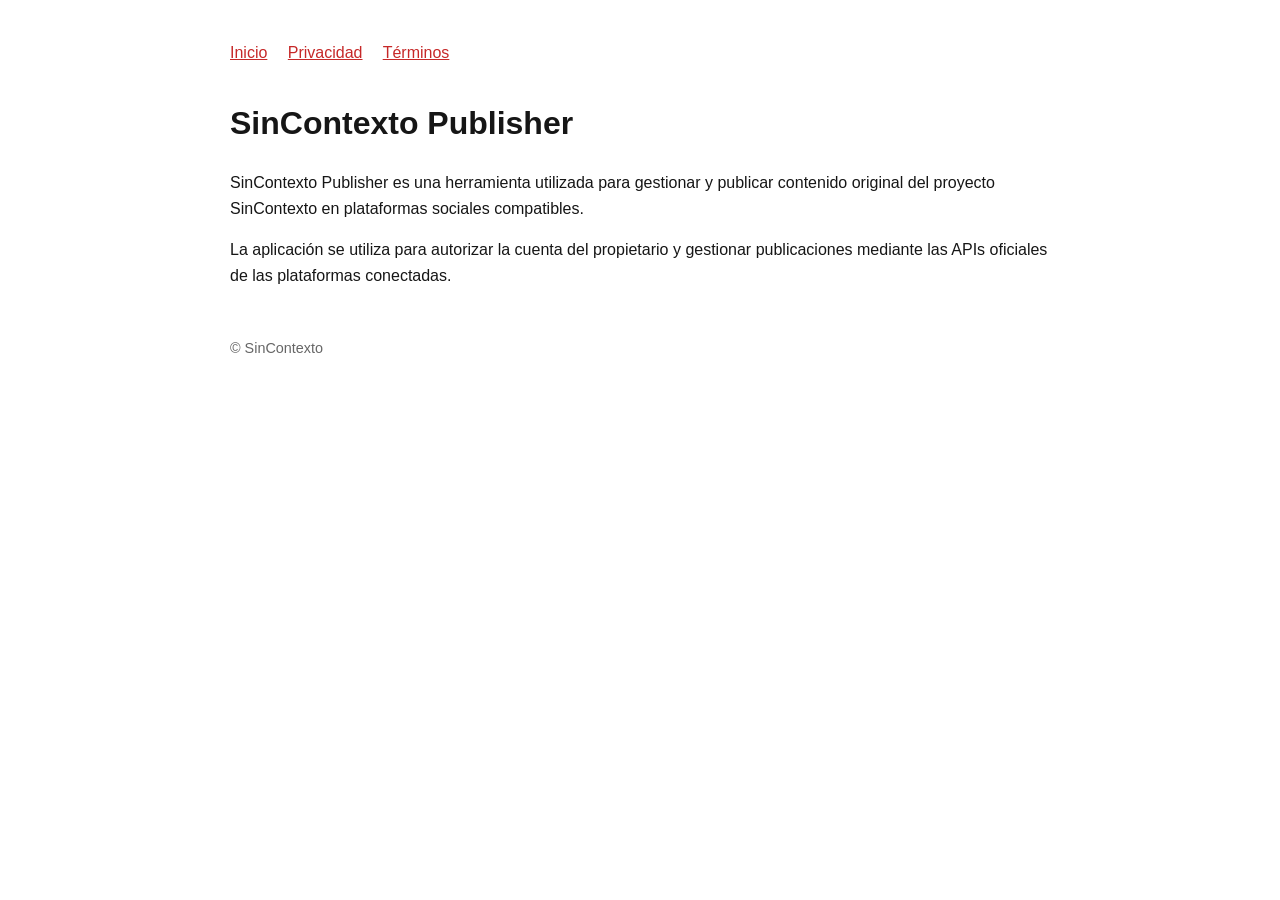
==== index.html @ ca8b391a "Add files via upload" ====
<!doctype html>
<html lang="es">
<head>
<meta charset="utf-8">
<meta name="viewport" content="width=device-width,initial-scale=1">
<title>SinContexto Publisher</title>
<link rel="stylesheet" href="style.css">
</head>
<body>
<nav>
<a href="index.html">Inicio</a>
<a href="privacy.html">Privacidad</a>
<a href="terms.html">Términos</a>
</nav>
<h1>SinContexto Publisher</h1>
<p>SinContexto Publisher es una herramienta utilizada para gestionar y publicar contenido original del proyecto SinContexto en plataformas sociales compatibles.</p>
<p>La aplicación se utiliza para autorizar la cuenta del propietario y gestionar publicaciones mediante las APIs oficiales de las plataformas conectadas.</p>
<footer>© SinContexto</footer>
</body>
</html>
---- style.css ----
body{font-family:Arial,sans-serif;max-width:820px;margin:40px auto;padding:0 20px;line-height:1.6;color:#161616}h1{font-size:2rem}a{color:#c62828}nav{margin-bottom:32px}nav a{margin-right:16px}footer{margin-top:48px;font-size:.9rem;color:#666}
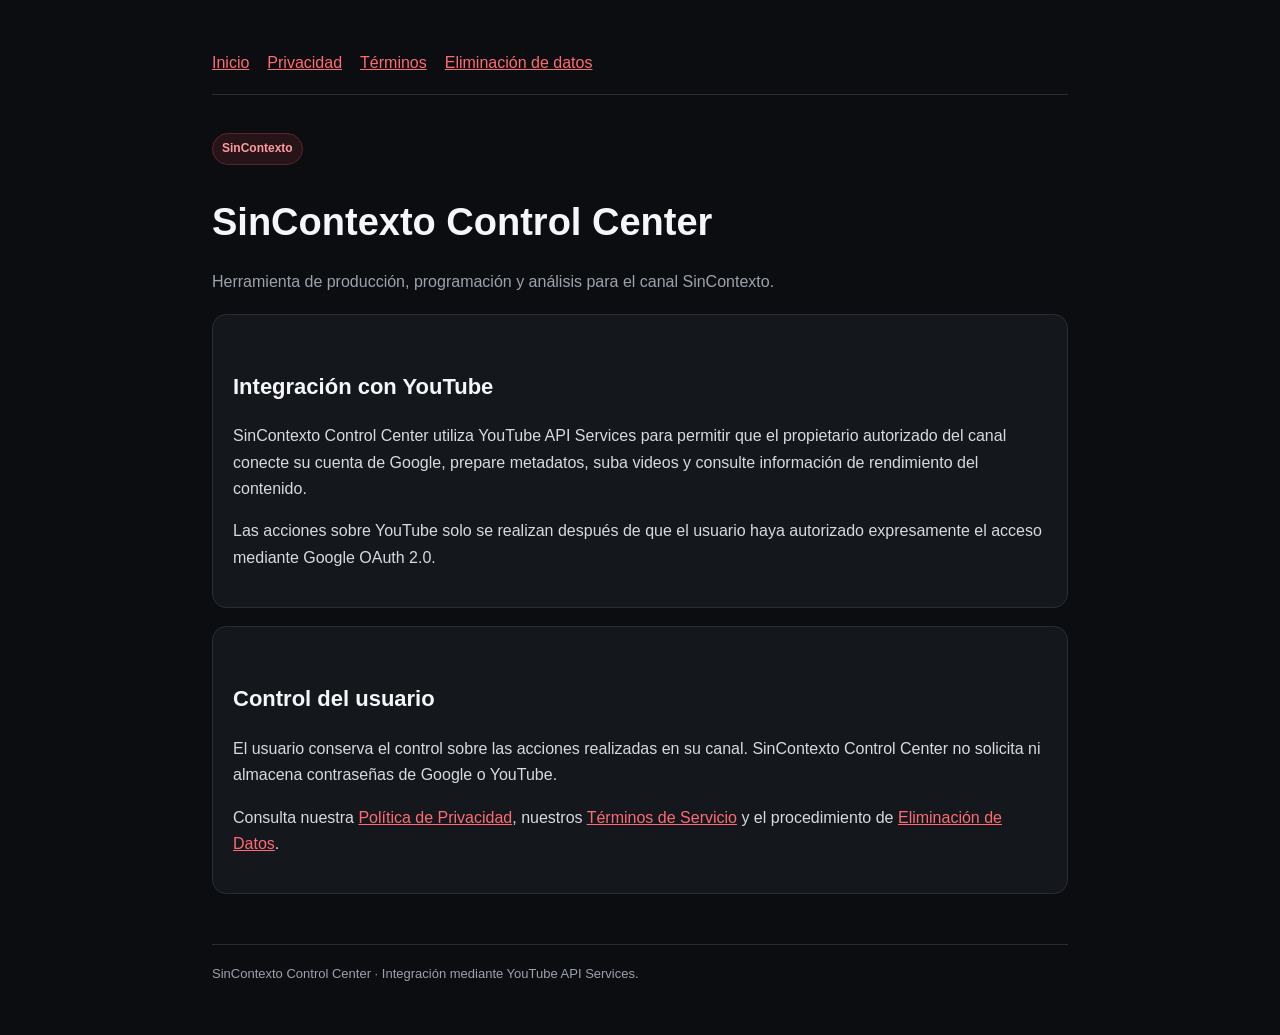
==== commit 04c4deb5: "Add files via upload" ====
--- a/index.html
+++ b/index.html
@@ -3,18 +3,51 @@
 <head>
 <meta charset="utf-8">
 <meta name="viewport" content="width=device-width,initial-scale=1">
-<title>SinContexto Publisher</title>
+<title>SinContexto Control Center</title>
 <link rel="stylesheet" href="style.css">
 </head>
 <body>
+<main>
 <nav>
-<a href="index.html">Inicio</a>
-<a href="privacy.html">Privacidad</a>
-<a href="terms.html">Términos</a>
+  <a href="index.html">Inicio</a>
+  <a href="privacy.html">Privacidad</a>
+  <a href="terms.html">Términos</a>
+  <a href="data-deletion.html">Eliminación de datos</a>
 </nav>
-<h1>SinContexto Publisher</h1>
-<p>SinContexto Publisher es una herramienta utilizada para gestionar y publicar contenido original del proyecto SinContexto en plataformas sociales compatibles.</p>
-<p>La aplicación se utiliza para autorizar la cuenta del propietario y gestionar publicaciones mediante las APIs oficiales de las plataformas conectadas.</p>
-<footer>© SinContexto</footer>
+
+<span class="badge">SinContexto</span>
+<h1>SinContexto Control Center</h1>
+<p class="muted">Herramienta de producción, programación y análisis para el canal SinContexto.</p>
+
+<div class="card">
+<h2>Integración con YouTube</h2>
+<p>
+SinContexto Control Center utiliza YouTube API Services para permitir que el propietario autorizado
+del canal conecte su cuenta de Google, prepare metadatos, suba videos y consulte información de
+rendimiento del contenido.
+</p>
+<p>
+Las acciones sobre YouTube solo se realizan después de que el usuario haya autorizado expresamente
+el acceso mediante Google OAuth 2.0.
+</p>
+</div>
+
+<div class="card">
+<h2>Control del usuario</h2>
+<p>
+El usuario conserva el control sobre las acciones realizadas en su canal. SinContexto Control Center
+no solicita ni almacena contraseñas de Google o YouTube.
+</p>
+<p>
+Consulta nuestra <a href="privacy.html">Política de Privacidad</a>,
+nuestros <a href="terms.html">Términos de Servicio</a> y el
+procedimiento de <a href="data-deletion.html">Eliminación de Datos</a>.
+</p>
+</div>
+
+<footer>
+SinContexto Control Center · Integración mediante YouTube API Services.
+</footer>
+</main>
 </body>
 </html>
--- a/style.css
+++ b/style.css
@@ -1 +1,37 @@
-body{font-family:Arial,sans-serif;max-width:820px;margin:40px auto;padding:0 20px;line-height:1.6;color:#161616}h1{font-size:2rem}a{color:#c62828}nav{margin-bottom:32px}nav a{margin-right:16px}footer{margin-top:48px;font-size:.9rem;color:#666}+
+:root{
+  --bg:#0c0d10;
+  --panel:#14171c;
+  --border:#292d35;
+  --text:#f5f6f8;
+  --muted:#9ba3af;
+  --accent:#ef3340;
+}
+*{box-sizing:border-box}
+body{
+  margin:0;background:var(--bg);color:var(--text);
+  font-family:Arial,Helvetica,sans-serif;line-height:1.65
+}
+main{max-width:900px;margin:50px auto;padding:0 22px}
+nav{
+  display:flex;gap:18px;flex-wrap:wrap;margin-bottom:38px;
+  padding-bottom:18px;border-bottom:1px solid var(--border)
+}
+a{color:#ff6b74}
+h1{font-size:38px;margin-bottom:8px}
+h2{margin-top:34px;font-size:22px}
+p,li{color:#d7dbe1}
+.muted{color:var(--muted)}
+.card{
+  background:var(--panel);border:1px solid var(--border);
+  border-radius:14px;padding:20px;margin:18px 0
+}
+.badge{
+  display:inline-block;background:#261418;color:#ff9aa1;
+  border:1px solid #5a252c;border-radius:999px;
+  padding:5px 9px;font-size:12px;font-weight:bold
+}
+footer{
+  margin-top:50px;padding-top:18px;border-top:1px solid var(--border);
+  color:var(--muted);font-size:13px
+}
